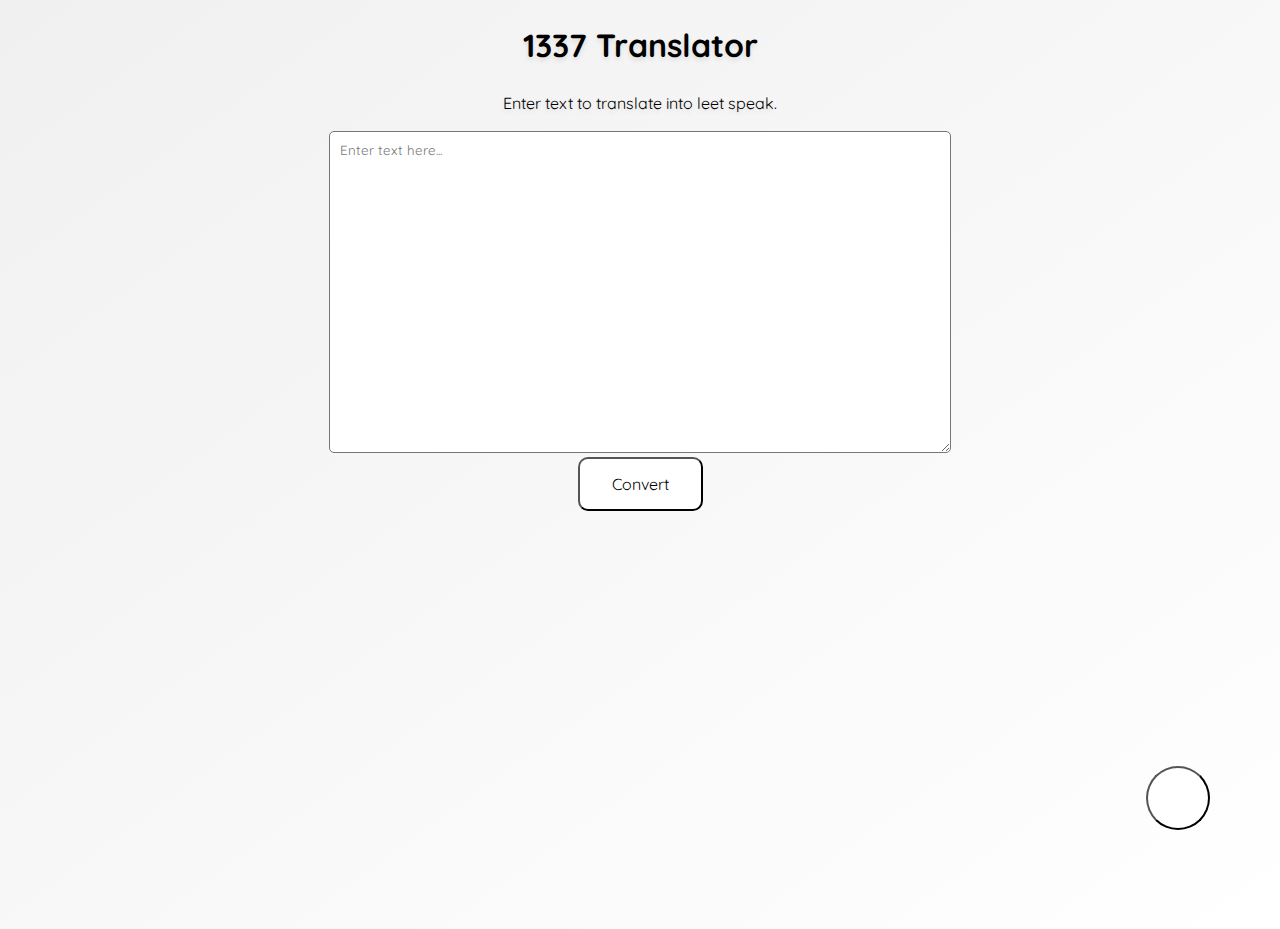
==== index.html @ 6b28e0c5 "Rename 1337.html to index.html" ====
<!DOCTYPE html>

<html>

    <head>
        <meta name="viewport" content="width=device-width, initial-scale=1.0">
        <title>Leet Translator</title>
        <link rel="preconnect" href="https://fonts.gstatic.com">
        <link href="https://fonts.googleapis.com/css2?family=Quicksand&display=swap" rel="stylesheet">
        <link rel="stylesheet" type="text/css" src="https://gitcdn.link/repo/jgthms/minireset.css/master/minireset.min.css">
        <style>
            body {
                overflow: hidden;
                font-family: "Quicksand", sans-serif;
                font-size: 16px;
	            -moz-osx-font-smoothing: greyscale;
	            -webkit-font-smoothing: antialiased;
	            line-height: 1.5;
	            min-height: 100vh;
	            min-width: 300px;
	            overflow-x: hidden;
	            text-shadow: 0 3px 5px rgba(0, 0, 0, 0.1);
                transition: all 1s;
            }

            textarea {
                font-family: "Quicksand", sans-serif;
            }

            .container {
                text-align: center;
            }

            .convert {
                font-family: "Quicksand", sans-serif;
            }

            @media screen and (max-width: 799px) {
                textarea {
                    width: 400px;
                    height: 200px;
                    padding: 10px;
                    border-radius: 5px;
                    display: block;
                    margin-left: auto;
                    margin-right: auto;
                    padding-bottom: 10px;
                }
            }

            @media screen and (min-width: 800px) {
                textarea {
                    width: 600px;
                    height: 300px;
                    padding: 10px;
                    border-radius: 5px;
                    display: block;
                    margin-left: auto;
                    margin-right: auto;
                    padding-bottom: 10px;
                }
            }

            body {
                color: #000000;
                background-color: #ffffff;
                background-image: linear-gradient(to bottom right, #f0f0f0, #ffffff); 
            }    

            .convert {
                background-color: #ffffff;
                border-color: #000000;
                border-width: 2px;
                color: #000000;
                border-radius: 10px;
                padding: 15px 32px;
                text-align: center;
                text-decoration: none;
                display: inline-block;
                font-size: 16px;
                margin: 4px 2px;
                outline: none !important;
                box-shadow: none !important;
            }

            .convert:hover {
                filter: invert(1);
            }   

            .theme {
                position: fixed;
                border-width: 2px;
                border-color: #000000;
                bottom: 70px;
                right: 70px;
                background: url("https://cdn3.iconfinder.com/data/icons/meteocons/512/moon-black-512.png") no-repeat;
                background-size: 62px 62px;
                background-color: #ffffff;
                padding: 30px;
                border-radius: 999999px;
            }

            .theme:hover {
                filter: invert(1);
            } 

            p {
                color: #000000;
            }   

            html.dark body {
                color: #ffffff;
                background-color: #000000;
                background-image: linear-gradient(to bottom right, #000000, #222222);
            }    

            html.dark .convert {
                background-color: #000000;
                border-color: #ffffff;
                border-width: 2px;
                color: #ffffff;
                border-radius: 10px;
                padding: 15px 32px;
                text-align: center;
                text-decoration: none;
                display: inline-block;
                font-size: 16px;
                margin: 4px 2px;
                outline: none !important;
                box-shadow: none !important;
            }

            html.dark .convert:hover {
                filter: invert(1);
            } 

            html.dark .theme {
                position: fixed;
                border-width: 2px;
                border-color: #000000;
                bottom: 70px;
                right: 70px;
                background: url("https://cdn3.iconfinder.com/data/icons/meteocons/512/sun-black-512.png") no-repeat;
                background-size: 61px 61px;
                background-color: #ffffff;
                padding: 30px;
                border-radius: 999999px;
                filter: invert(1);
            }

            html.dark .theme:hover {
                filter: invert(0);
            }

            html.dark p {
                color: #ffffff;
            }         

        </style>
    </head>

    <body>
        <div class="container">
            <script>
                
            </script>
            <script>
                function textToLeet() {
                    const textArea = document.getElementById("textarea");
                    var text = textArea.value.toLowerCase();
                    const results = document.getElementById("results");

                    const leetAlphabet = {
                        "a": "4",
                        "e": "3",
                        "g": "6",
                        "i": "1",
                        "o": "0",
                        "s": "5",
                        "t": "7"
                    }

                    const leetDictionary = {
                        "owned": "pwned",
                        "elite": "leet",
                        "hacker": "haxor",
						"hackers": "haxors",
                        "you": "u",
                        "are": "r",
                        "you're": "ur",
                    }

                    var tempText = text.split(" ");

                    for (i = 0; i < tempText.length; i++) {
                        var word = tempText[i];
                        word = word.replace(",", "");
                        if (leetDictionary.hasOwnProperty(word)) {
                            text = text.replace(word, leetDictionary[word]);
                        }
                    }

                    text = text.split("")

                    for (i = 0; i < text.length; i++) {
                        var letter = text[i];

                        if (leetAlphabet.hasOwnProperty(letter)) {
                            var index = text.indexOf(letter)
                            text[index] = leetAlphabet[letter]
                        }
                    }

                    text = text.join("")

                    results.innerHTML = `Translated text: ${text}`;
                }

                function setCookie(cname, cvalue, exdays) {
                    var d = new Date();
                    d.setTime(d.getTime() + (exdays*24*60*60*1000));
                    var expires = "expires="+ d.toUTCString();
                    document.cookie = cname + "=" + cvalue + ";" + expires + ";path=/";
                }

                function getCookie(cname) {
                    var name = cname + "=";
                    var decodedCookie = decodeURIComponent(document.cookie);
                    var ca = decodedCookie.split(';');
                    for(var i = 0; i <ca.length; i++) {
                        var c = ca[i];
                        while (c.charAt(0) == ' ') {
                            c = c.substring(1);
                        }
                        if (c.indexOf(name) == 0) {
                            return c.substring(name.length, c.length);
                        }
                    }
                    return "";
                }

                function toggleTheme() {
                    document.documentElement.classList.toggle("dark");
                    if (document.documentElement.classList.contains("dark")) {
                        setCookie("theme", "dark", 10000);
                    } else {
                        setCookie("theme", "light", 10000);
                    }
                }

                if (getCookie("theme") == "dark") {
                    document.documentElement.classList.toggle("dark");
                } else if (getCookie("theme") == "light")  {
                    document.documentElement.classList.remove("dark");
                } else {
                    var preference = window.matchMedia('(prefers-color-scheme: dark)');
                    if (preference.matches) {
	                    // A dark color scheme preference is set so we add the class from our html element
	                    document.documentElement.classList.add('dark');
                    } else {
	                    // No dark color scheme preference is set so we remove the class from our html element
	                    document.documentElement.classList.remove('dark');
                    }
                }
            </script>
            <h1>1337 Translator</h1>
            <p>Enter text to translate into leet speak.</p>
            <textarea placeholder="Enter text here..." id="textarea"></textarea>
            <button class="convert" onclick="textToLeet()">Convert</button>
            <div class="results">
                <p id="results"></p>
            </div>
        </div>
        <div class="theme-container">
            <button class="theme" onclick="toggleTheme()"></button>
        </div>
    </body>

</html>
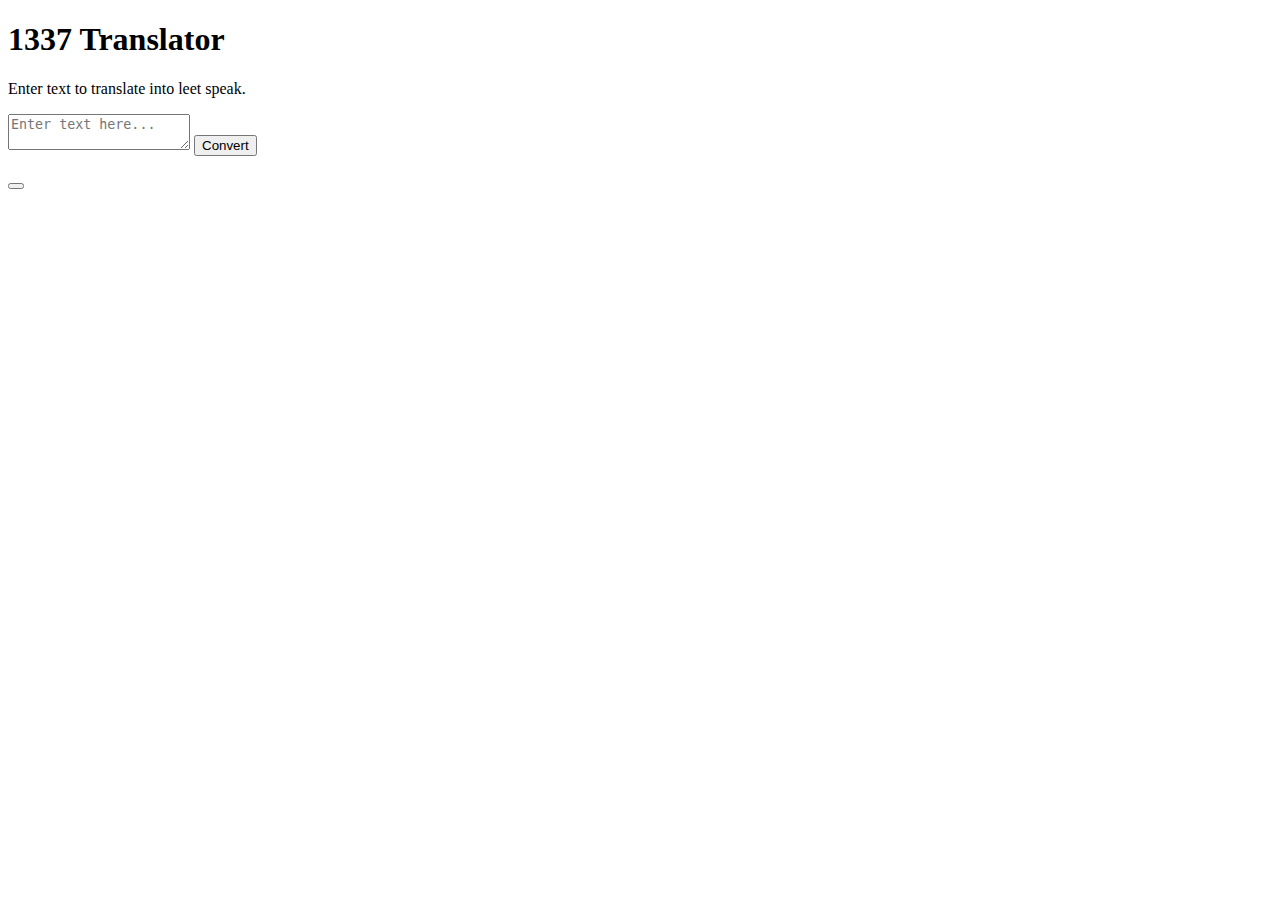
==== commit a0e1ebab: "Remove inline style" ====
--- a/index.html
+++ b/index.html
@@ -8,155 +8,7 @@
         <link rel="preconnect" href="https://fonts.gstatic.com">
         <link href="https://fonts.googleapis.com/css2?family=Quicksand&display=swap" rel="stylesheet">
         <link rel="stylesheet" type="text/css" src="https://gitcdn.link/repo/jgthms/minireset.css/master/minireset.min.css">
-        <style>
-            body {
-                overflow: hidden;
-                font-family: "Quicksand", sans-serif;
-                font-size: 16px;
-	            -moz-osx-font-smoothing: greyscale;
-	            -webkit-font-smoothing: antialiased;
-	            line-height: 1.5;
-	            min-height: 100vh;
-	            min-width: 300px;
-	            overflow-x: hidden;
-	            text-shadow: 0 3px 5px rgba(0, 0, 0, 0.1);
-                transition: all 1s;
-            }
-
-            textarea {
-                font-family: "Quicksand", sans-serif;
-            }
-
-            .container {
-                text-align: center;
-            }
-
-            .convert {
-                font-family: "Quicksand", sans-serif;
-            }
-
-            @media screen and (max-width: 799px) {
-                textarea {
-                    width: 400px;
-                    height: 200px;
-                    padding: 10px;
-                    border-radius: 5px;
-                    display: block;
-                    margin-left: auto;
-                    margin-right: auto;
-                    padding-bottom: 10px;
-                }
-            }
-
-            @media screen and (min-width: 800px) {
-                textarea {
-                    width: 600px;
-                    height: 300px;
-                    padding: 10px;
-                    border-radius: 5px;
-                    display: block;
-                    margin-left: auto;
-                    margin-right: auto;
-                    padding-bottom: 10px;
-                }
-            }
-
-            body {
-                color: #000000;
-                background-color: #ffffff;
-                background-image: linear-gradient(to bottom right, #f0f0f0, #ffffff); 
-            }    
-
-            .convert {
-                background-color: #ffffff;
-                border-color: #000000;
-                border-width: 2px;
-                color: #000000;
-                border-radius: 10px;
-                padding: 15px 32px;
-                text-align: center;
-                text-decoration: none;
-                display: inline-block;
-                font-size: 16px;
-                margin: 4px 2px;
-                outline: none !important;
-                box-shadow: none !important;
-            }
-
-            .convert:hover {
-                filter: invert(1);
-            }   
-
-            .theme {
-                position: fixed;
-                border-width: 2px;
-                border-color: #000000;
-                bottom: 70px;
-                right: 70px;
-                background: url("https://cdn3.iconfinder.com/data/icons/meteocons/512/moon-black-512.png") no-repeat;
-                background-size: 62px 62px;
-                background-color: #ffffff;
-                padding: 30px;
-                border-radius: 999999px;
-            }
-
-            .theme:hover {
-                filter: invert(1);
-            } 
-
-            p {
-                color: #000000;
-            }   
-
-            html.dark body {
-                color: #ffffff;
-                background-color: #000000;
-                background-image: linear-gradient(to bottom right, #000000, #222222);
-            }    
-
-            html.dark .convert {
-                background-color: #000000;
-                border-color: #ffffff;
-                border-width: 2px;
-                color: #ffffff;
-                border-radius: 10px;
-                padding: 15px 32px;
-                text-align: center;
-                text-decoration: none;
-                display: inline-block;
-                font-size: 16px;
-                margin: 4px 2px;
-                outline: none !important;
-                box-shadow: none !important;
-            }
-
-            html.dark .convert:hover {
-                filter: invert(1);
-            } 
-
-            html.dark .theme {
-                position: fixed;
-                border-width: 2px;
-                border-color: #000000;
-                bottom: 70px;
-                right: 70px;
-                background: url("https://cdn3.iconfinder.com/data/icons/meteocons/512/sun-black-512.png") no-repeat;
-                background-size: 61px 61px;
-                background-color: #ffffff;
-                padding: 30px;
-                border-radius: 999999px;
-                filter: invert(1);
-            }
-
-            html.dark .theme:hover {
-                filter: invert(0);
-            }
-
-            html.dark p {
-                color: #ffffff;
-            }         
-
-        </style>
+	<link rel="stylesheet" type="text/css" src="main.css">
     </head>
 
     <body>
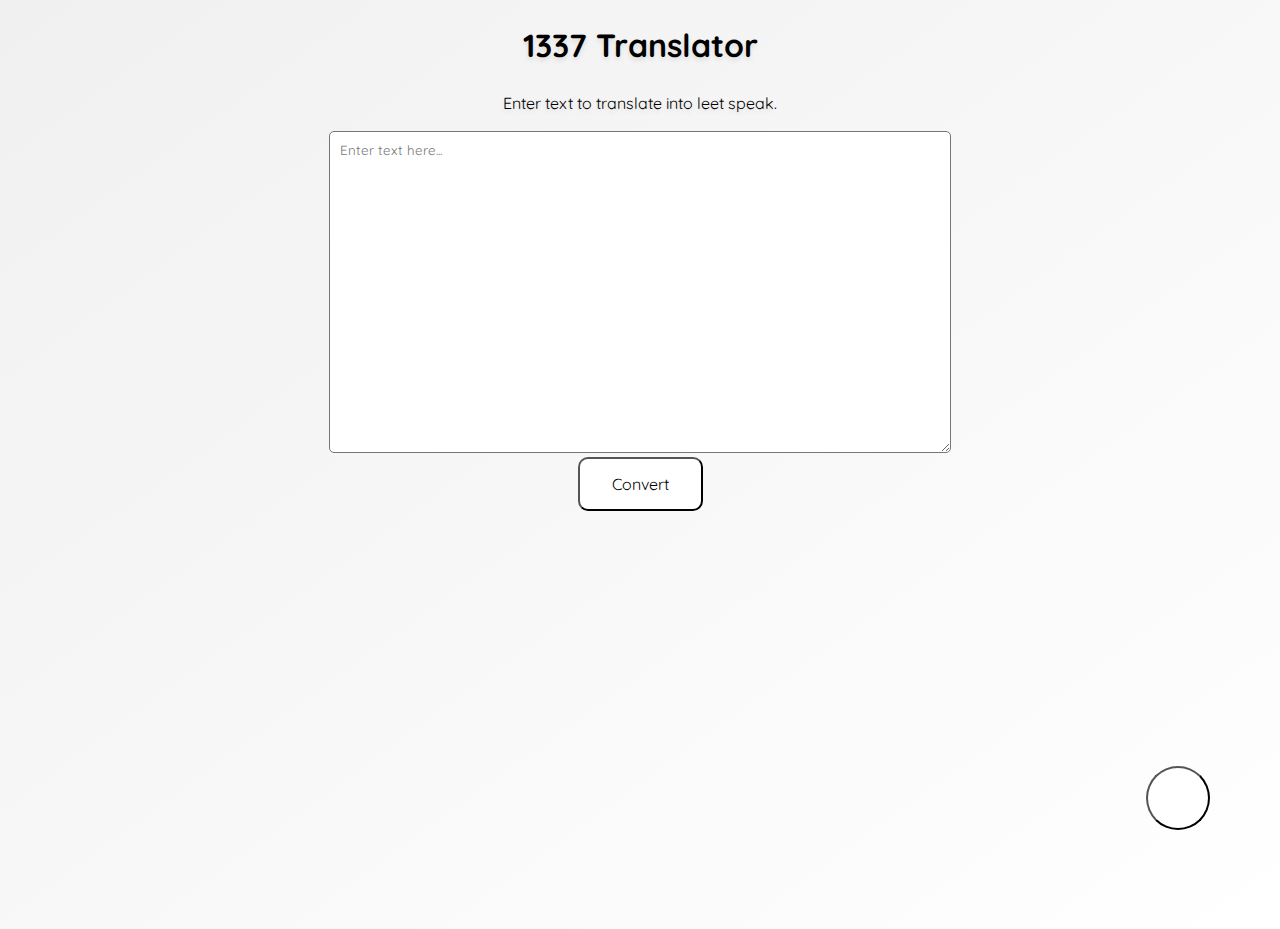
==== commit 5b224d6c: "Fix CSS blunder" ====
--- a/index.html
+++ b/index.html
@@ -7,8 +7,8 @@
         <title>Leet Translator</title>
         <link rel="preconnect" href="https://fonts.gstatic.com">
         <link href="https://fonts.googleapis.com/css2?family=Quicksand&display=swap" rel="stylesheet">
-        <link rel="stylesheet" type="text/css" src="https://gitcdn.link/repo/jgthms/minireset.css/master/minireset.min.css">
-	<link rel="stylesheet" type="text/css" src="main.css">
+        <link rel="stylesheet" href="https://gitcdn.link/repo/jgthms/minireset.css/master/minireset.min.css">
+	<link rel="stylesheet" href="./main.css">
     </head>
 
     <body>
--- a/main.css
+++ b/main.css
@@ -0,0 +1,146 @@
+body {
+	overflow: hidden;
+	font-family: "Quicksand", sans-serif;
+	font-size: 16px;
+	-moz-osx-font-smoothing: greyscale;
+	-webkit-font-smoothing: antialiased;
+	line-height: 1.5;
+	min-height: 100vh;
+	min-width: 300px;
+	overflow-x: hidden;
+	text-shadow: 0 3px 5px rgba(0, 0, 0, 0.1);
+	transition: all 1s;
+}
+
+textarea {
+	font-family: "Quicksand", sans-serif;
+}
+
+.container {
+	text-align: center;
+}
+
+.convert {
+	font-family: "Quicksand", sans-serif;
+}
+
+@media screen and (max-width: 799px) {
+	textarea {
+		width: 400px;
+		height: 200px;
+		padding: 10px;
+		border-radius: 5px;
+		display: block;
+		margin-left: auto;
+		margin-right: auto;
+		padding-bottom: 10px;
+	}
+}
+
+@media screen and (min-width: 800px) {
+	textarea {
+		width: 600px;
+		height: 300px;
+		padding: 10px;
+		border-radius: 5px;
+		display: block;
+		margin-left: auto;
+		margin-right: auto;
+		padding-bottom: 10px;
+	}
+}
+
+body {
+	color: #000000;
+	background-color: #ffffff;
+	background-image: linear-gradient(to bottom right, #f0f0f0, #ffffff);
+}
+
+.convert {
+	background-color: #ffffff;
+	border-color: #000000;
+	border-width: 2px;
+	color: #000000;
+	border-radius: 10px;
+	padding: 15px 32px;
+	text-align: center;
+	text-decoration: none;
+	display: inline-block;
+	font-size: 16px;
+	margin: 4px 2px;
+	outline: none !important;
+	box-shadow: none !important;
+}
+
+.convert:hover {
+	filter: invert(1);
+}
+
+.theme {
+	position: fixed;
+	border-width: 2px;
+	border-color: #000000;
+	bottom: 70px;
+	right: 70px;
+	background: url("https://cdn3.iconfinder.com/data/icons/meteocons/512/moon-black-512.png") no-repeat;
+	background-size: 62px 62px;
+	background-color: #ffffff;
+	padding: 30px;
+	border-radius: 999999px;
+}
+
+.theme:hover {
+	filter: invert(1);
+}
+
+p {
+	color: #000000;
+}
+
+html.dark body {
+	color: #ffffff;
+	background-color: #000000;
+	background-image: linear-gradient(to bottom right, #000000, #222222);
+}
+
+html.dark .convert {
+	background-color: #000000;
+	border-color: #ffffff;
+	border-width: 2px;
+	color: #ffffff;
+	border-radius: 10px;
+	padding: 15px 32px;
+	text-align: center;
+	text-decoration: none;
+	display: inline-block;
+	font-size: 16px;
+	margin: 4px 2px;
+	outline: none !important;
+	box-shadow: none !important;
+}
+
+html.dark .convert:hover {
+	filter: invert(1);
+}
+
+html.dark .theme {
+	position: fixed;
+	border-width: 2px;
+	border-color: #000000;
+	bottom: 70px;
+	right: 70px;
+	background: url("https://cdn3.iconfinder.com/data/icons/meteocons/512/sun-black-512.png") no-repeat;
+	background-size: 61px 61px;
+	background-color: #ffffff;
+	padding: 30px;
+	border-radius: 999999px;
+	filter: invert(1);
+}
+
+html.dark .theme:hover {
+	filter: invert(0);
+}
+
+html.dark p {
+	color: #ffffff;
+}
